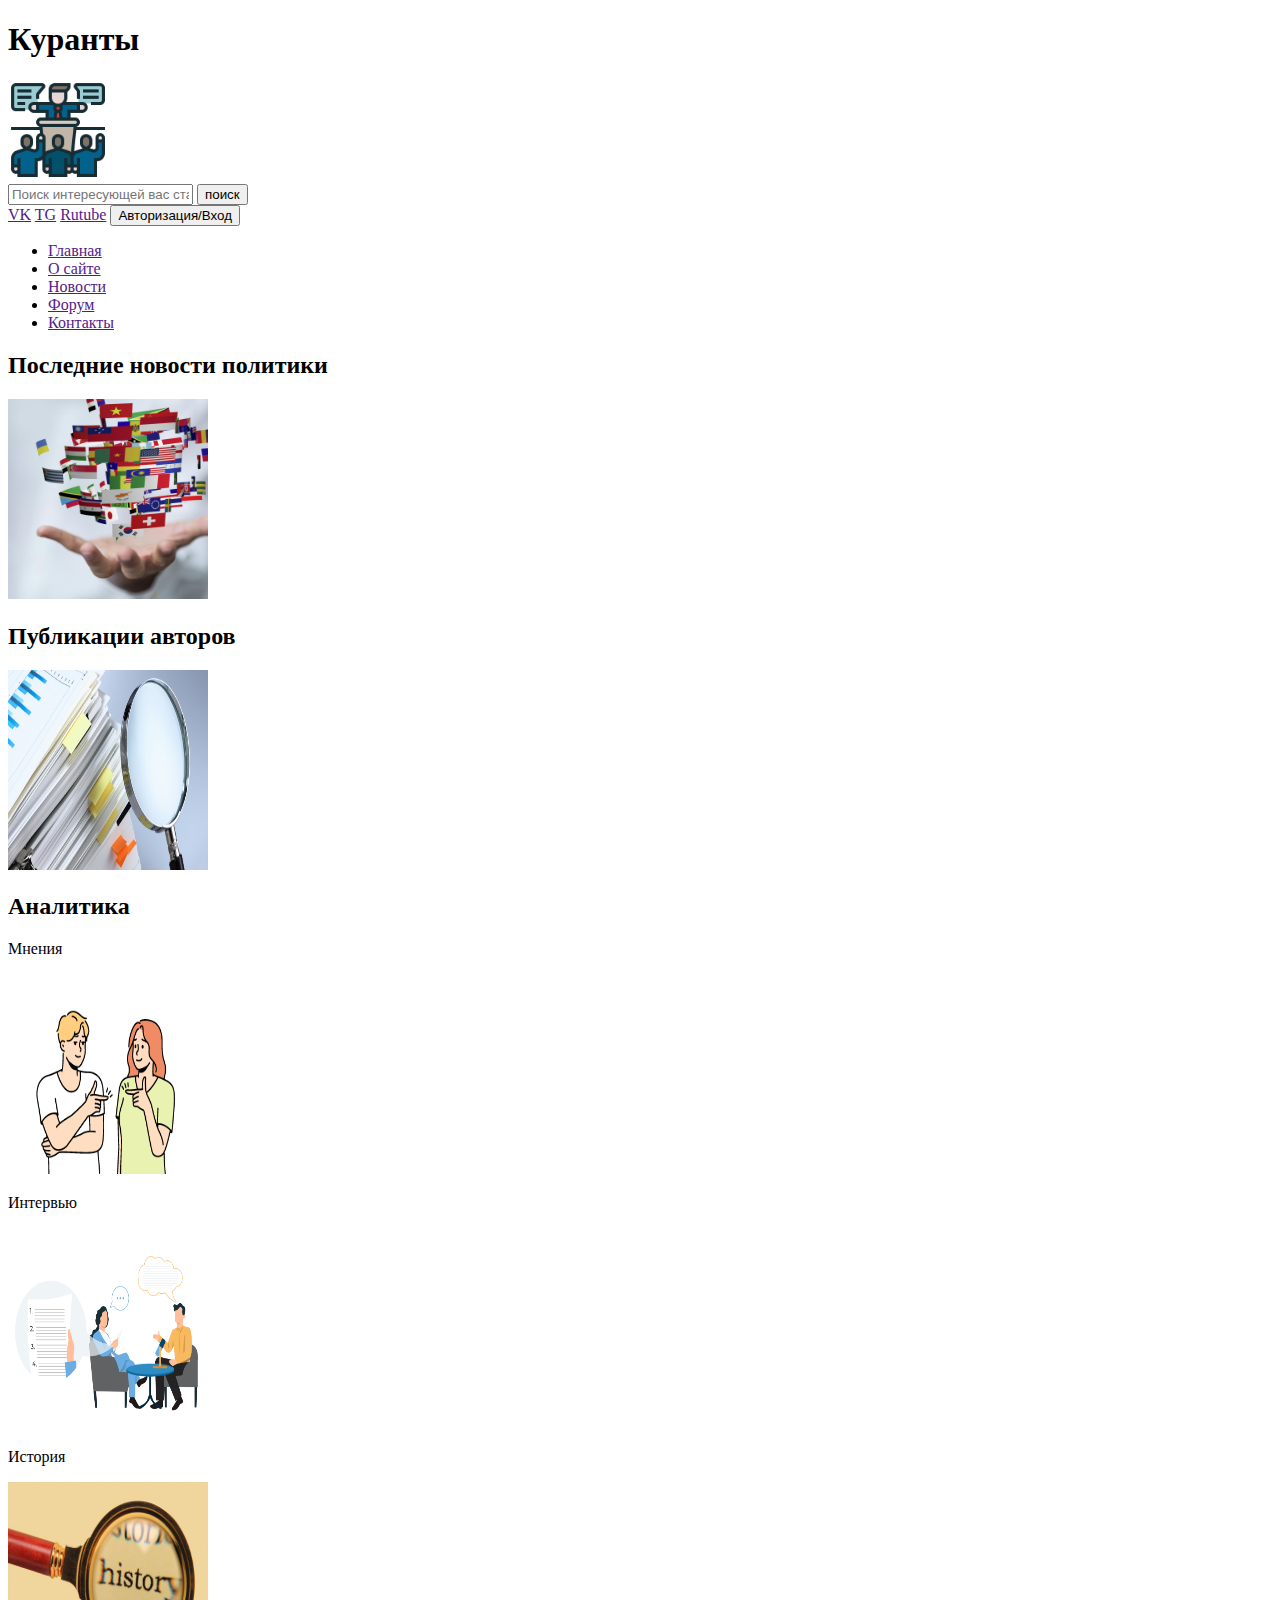
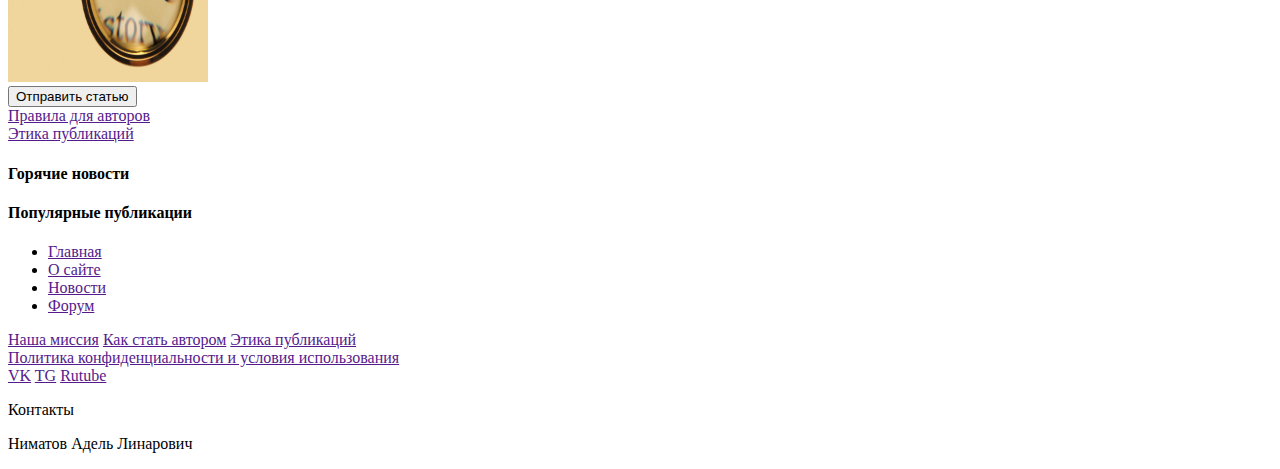
==== index.html @ ad08dcb9 "Add files via upload" ====
<!DOCTYPE html>
<html lang="en">
<head>
    <meta charset="UTF-8">
    <meta name="viewport" content="width=device-width, initial-scale=1.0">
    <title>Document</title>
</head>
<body>
    <header class="header">
        <h1 class="header__title">Куранты</h1>
        <img class="header__logo" src="images/logo.png" alt="logo" width="100" height="100"><br>
        <form class="header__form-search">
            <input class="header__input-search" type="text" placeholder="Поиск интересующей вас статьи">
            <button class="header__button-search" type="button">поиск</button><br>  
        </form>
        <a class="header__social" href="">VK</a>
        <a class="header__social" href="">TG</a>
        <a class="header__social" href="">Rutube</a>
        <button class="header__button" type="button">Авторизация/Вход</button>
        <nav class="header__menu">
            <ul class="menu">
                <li class="menu__item"><a class="menu__link" href="">Главная</a></li>
                <li class="menu__item"><a class="menu__link" href="">О сайте</a></li>
                <li class="menu__item"><a class="menu__link" href="">Новости</a></li>
                <li class="menu__item"><a class="menu__link" href="">Форум</a></li>
                <li class="menu__item"><a class="menu__link" href="">Контакты</a></li>
            </ul>
        </nav>
    </header>
    <main class="main">
        <div class="politics-news">
            <h2 class="politics-news__title">Последние новости политики</h2>
            <img class="politics-news__img" src="images/politics_news.jpg" alt="politics_news" width="200" height="200">
        </div>
        <div class="publications">
            <h2 class="publications__title">Публикации авторов</h2>
            <img class="publications__img" src="images/publication.jpg" alt="publication" width="200" height="200">
        </div>
        <div class="analytics">
            <h2 class="analytics__title">Аналитика</h2>
            <p class="analytics__block">Мнения</p>
            <img class="analytics__img" src="images/opinions.png" alt="opinions" width="200" height="200">
            <p class="analytics__block">Интервью</p>
            <img class="analytics__img" src="images/interview.png" alt="interview" width="200" height="200">
            <p class="analytics__block">История</p>
            <img class="analytics__img" src="images/history.jpg" alt="history" width="200" height="200">
        </div>
        <aside class="aside">
            <button class="aside__button" type="button">Отправить статью</button><br>
            <a class="aside__link" href="">Правила для авторов</a><br>
            <a class="aside__link" href="">Этика публикаций</a>
            <div class="aside__block">
                <h4 class="aside__title">Горячие новости</h4>
            </div>
            <div class="aside__block">
                <h4 class="aside__title">Популярные публикации</h4>
            </div>
        </aside>
    </main>
    <footer class="footer">
        <nav class="footer__menu">
            <ul class="menu-footer">
                <li class="menu-footer__item"><a class="menu-f__link" href="">Главная</a></li>
                <li class="menu-footer__item" ><a class="menu-f__link" href="">О сайте</a></li>
                <li class="menu-footer__item" ><a class="menu-f__link" href="">Новости</a></li>
                <li class="menu-footer__item" ><a class="menu-f__link" href="">Форум</a></li>
            </ul>
        </nav>
        <a class="footer__link" href="">Наша миссия</a>
        <a class="footer__link" href="">Как стать автором</a>
        <a class="footer__link" href="">Этика публикаций</a>
        <div>
            <a class="footer__link" href="">Политика конфиденциальности и условия использования</a>
        </div>
        <div>
            <a class="footer__social" href="">VK</a>
            <a class="footer__social" href="">TG</a>
            <a class="footer__social" href="">Rutube</a>
        </div>
        <p class="footer__contacts">Контакты</p>
        <p class="footer__author">Ниматов Адель Линарович</p>
    </footer>
</body>
</html>
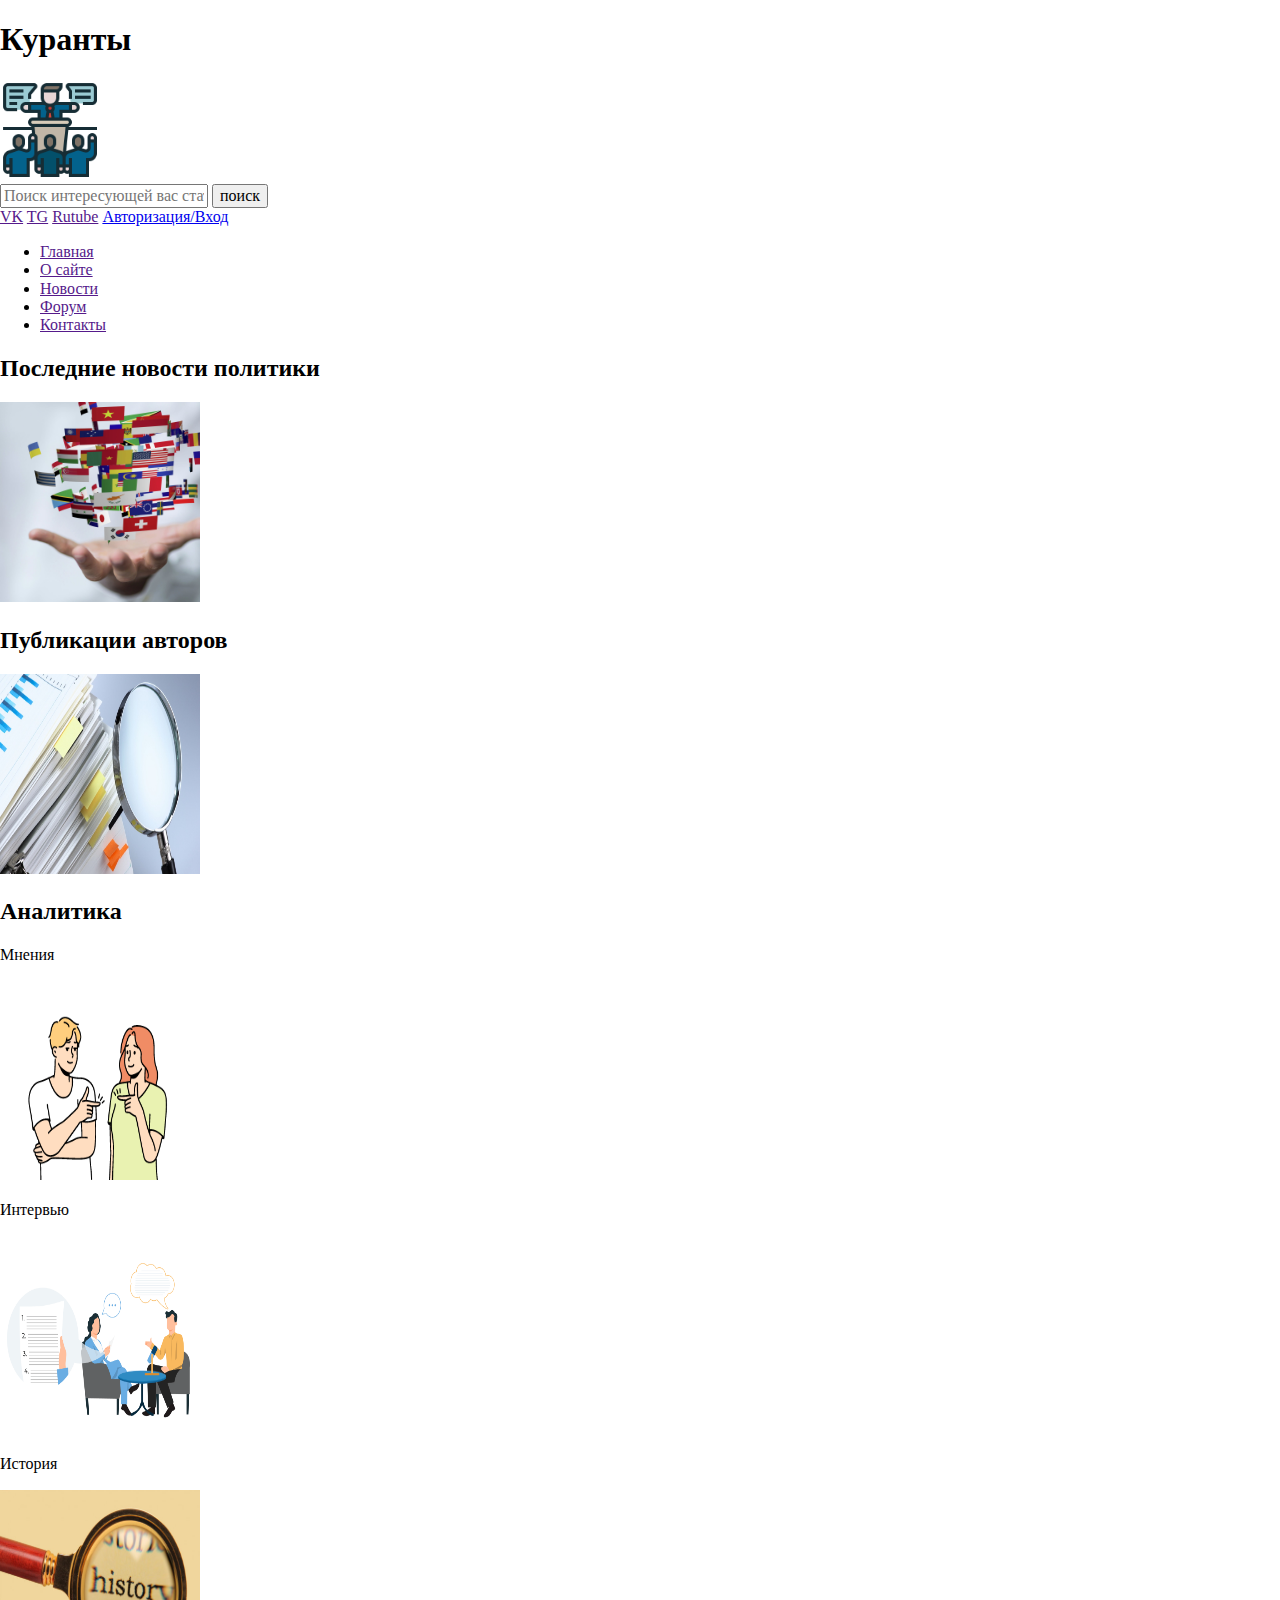
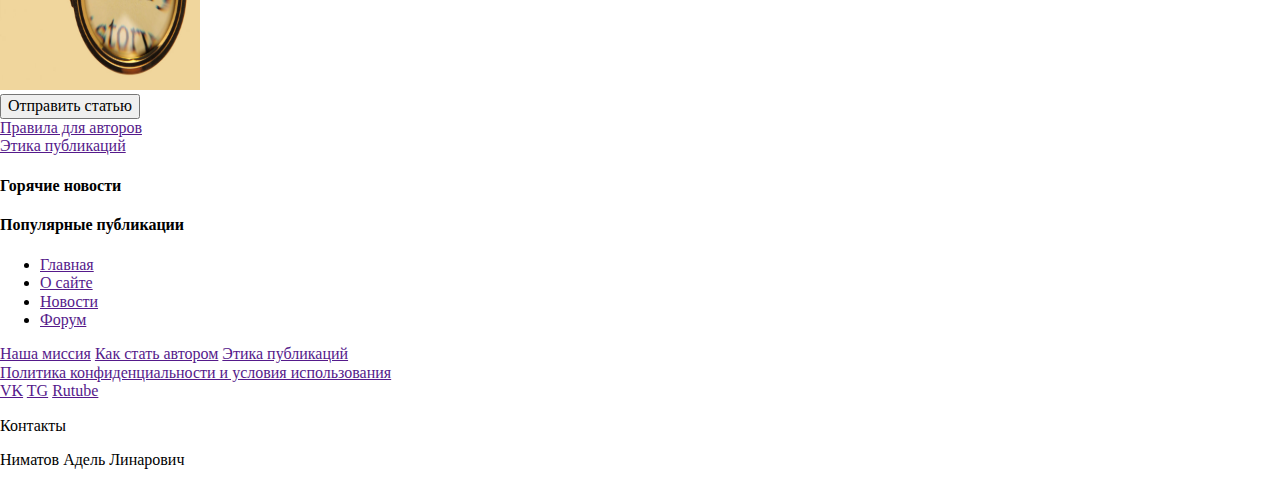
==== commit cb3193ac: "Add files via upload" ====
--- a/index.html
+++ b/index.html
@@ -1,9 +1,11 @@
 <!DOCTYPE html>
-<html lang="en">
+<html lang="ru">
 <head>
     <meta charset="UTF-8">
     <meta name="viewport" content="width=device-width, initial-scale=1.0">
     <title>Document</title>
+    <link rel="stylesheet" href="styles/normalize.css">
+    <link rel="stylesheet" href="./styles/style.css">
 </head>
 <body>
     <header class="header">
@@ -16,7 +18,7 @@
         <a class="header__social" href="">VK</a>
         <a class="header__social" href="">TG</a>
         <a class="header__social" href="">Rutube</a>
-        <button class="header__button" type="button">Авторизация/Вход</button>
+        <a class="header__link" href="login.html">Авторизация/Вход</a>
         <nav class="header__menu">
             <ul class="menu">
                 <li class="menu__item"><a class="menu__link" href="">Главная</a></li>
@@ -60,10 +62,10 @@
     <footer class="footer">
         <nav class="footer__menu">
             <ul class="menu-footer">
-                <li class="menu-footer__item"><a class="menu-f__link" href="">Главная</a></li>
-                <li class="menu-footer__item" ><a class="menu-f__link" href="">О сайте</a></li>
-                <li class="menu-footer__item" ><a class="menu-f__link" href="">Новости</a></li>
-                <li class="menu-footer__item" ><a class="menu-f__link" href="">Форум</a></li>
+                <li class="menu-footer__item"><a class="menu-footer__link" href="">Главная</a></li>
+                <li class="menu-footer__item" ><a class="menu-footer__link" href="">О сайте</a></li>
+                <li class="menu-footer__item" ><a class="menu-footer__link" href="">Новости</a></li>
+                <li class="menu-footer__item" ><a class="menu-footer__link" href="">Форум</a></li>
             </ul>
         </nav>
         <a class="footer__link" href="">Наша миссия</a>
--- a/styles/style.css
+++ b/styles/style.css
@@ -0,0 +1,10 @@
+/* Подключение шрифтов */
+@import "fonts.css";
+/* Подключение основных стилей */
+@import "base.css";
+/* Подключение стилей относящихся к header */
+@import "header.css";
+/* Подключение стилей относящихся к footer */
+@import "footer.css";
+/* Подключение стилей относящихся к main */
+@import "main.css";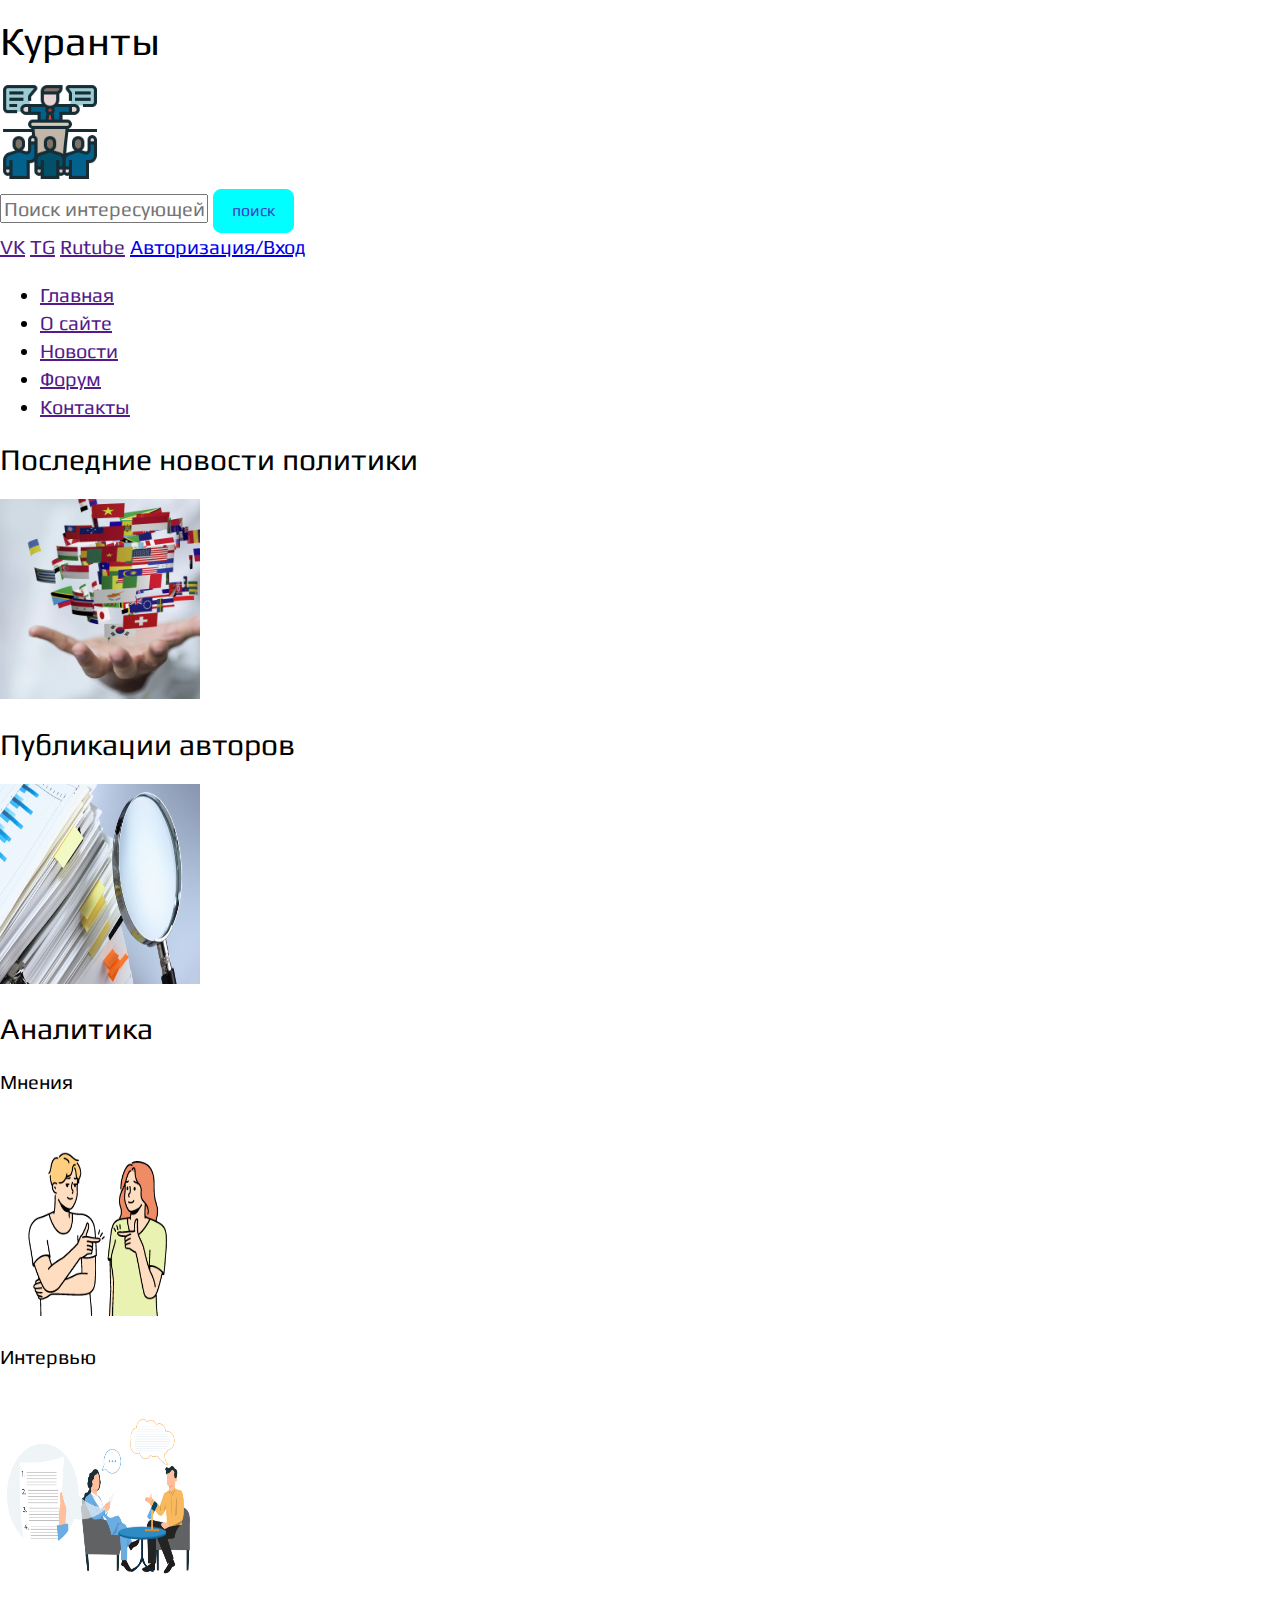
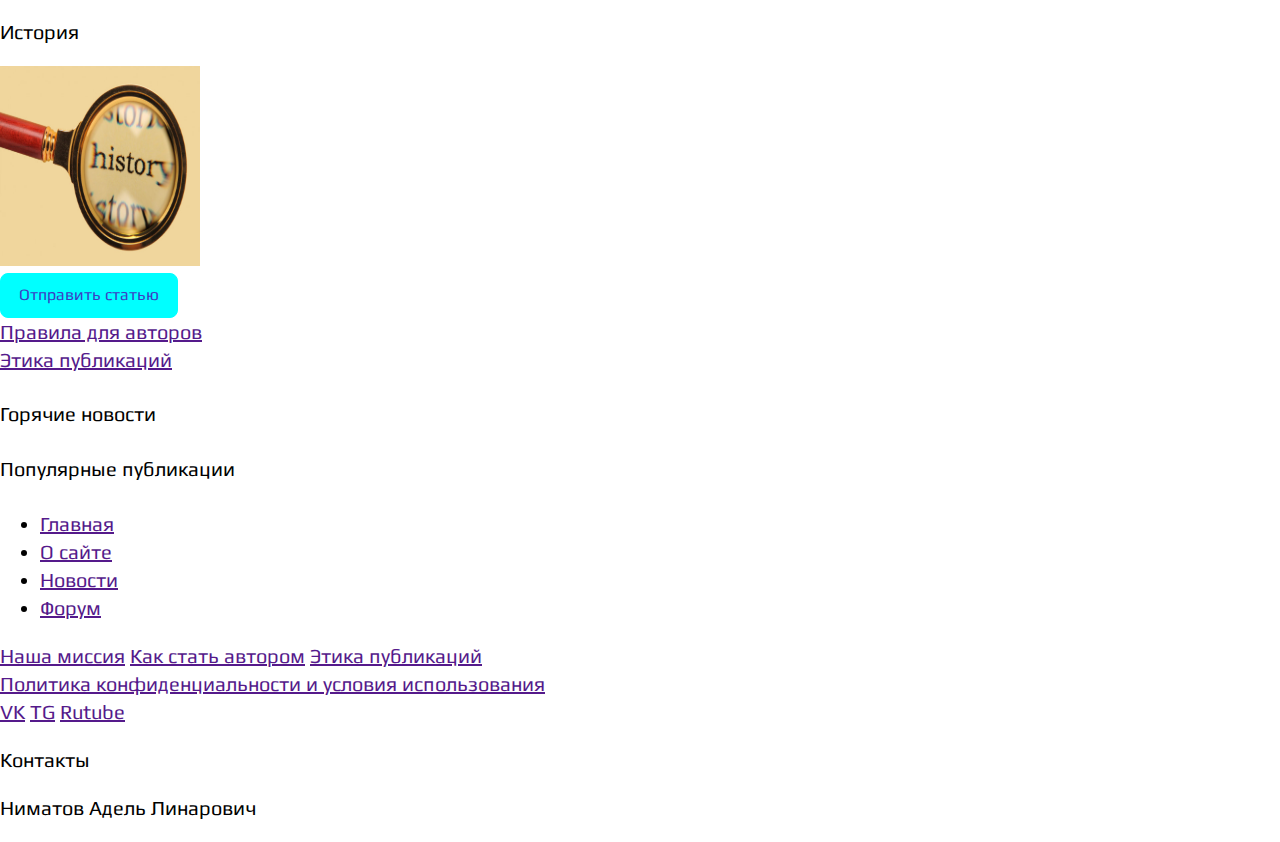
==== commit d5c6bdfc: "Add files via upload" ====
--- a/index.html
+++ b/index.html
@@ -5,10 +5,10 @@
     <meta name="viewport" content="width=device-width, initial-scale=1.0">
     <title>Document</title>
     <link rel="stylesheet" href="styles/normalize.css">
-    <link rel="stylesheet" href="./styles/style.css">
+    <link rel="stylesheet" href="styles/style.css">
 </head>
 <body>
-    <header class="header">
+    <header class="header container">
         <h1 class="header__title">Куранты</h1>
         <img class="header__logo" src="images/logo.png" alt="logo" width="100" height="100"><br>
         <form class="header__form-search">
@@ -29,7 +29,7 @@
             </ul>
         </nav>
     </header>
-    <main class="main">
+    <main class="main container">
         <div class="politics-news">
             <h2 class="politics-news__title">Последние новости политики</h2>
             <img class="politics-news__img" src="images/politics_news.jpg" alt="politics_news" width="200" height="200">
@@ -59,7 +59,7 @@
             </div>
         </aside>
     </main>
-    <footer class="footer">
+    <footer class="footer container">
         <nav class="footer__menu">
             <ul class="menu-footer">
                 <li class="menu-footer__item"><a class="menu-footer__link" href="">Главная</a></li>
--- a/styles/style.css
+++ b/styles/style.css
@@ -7,4 +7,6 @@
 /* Подключение стилей относящихся к footer */
 @import "footer.css";
 /* Подключение стилей относящихся к main */
-@import "main.css";+@import "main.css";
+/* Подключение универсальных стилей */
+@import "typography.css";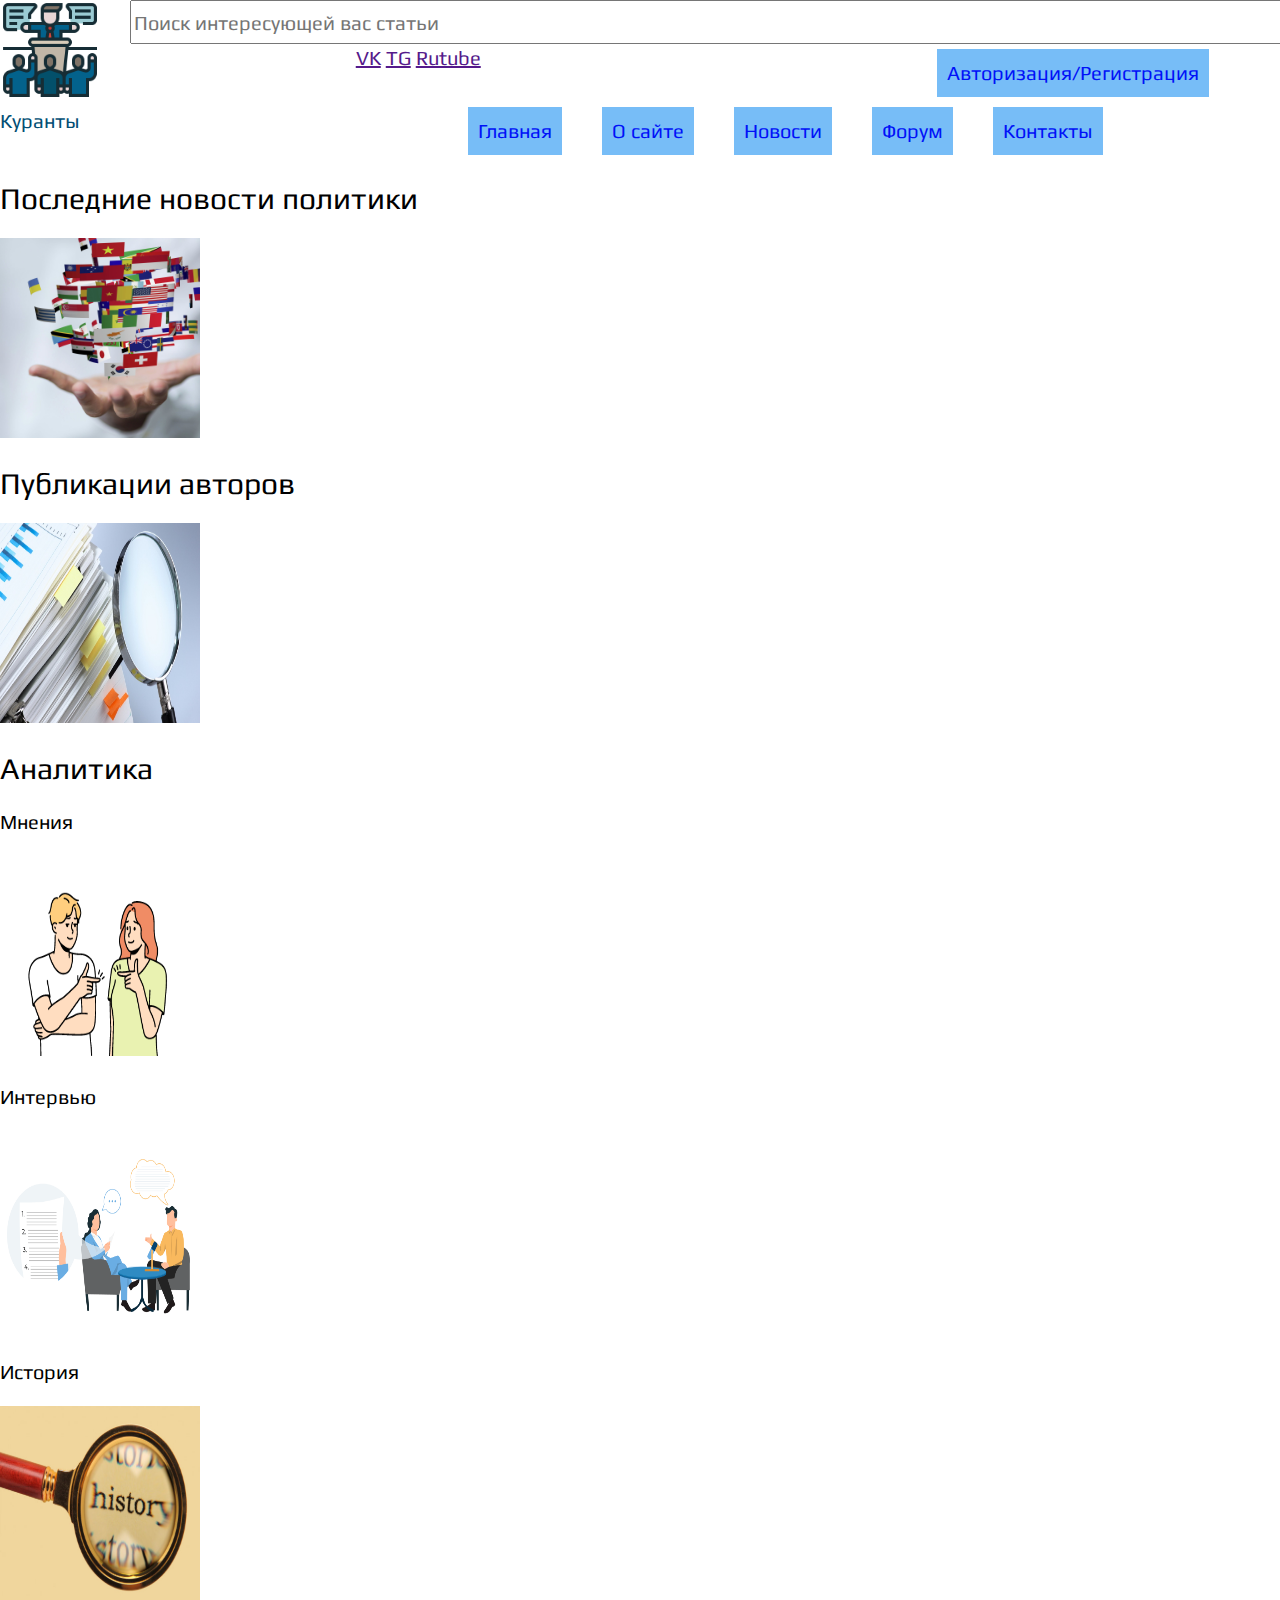
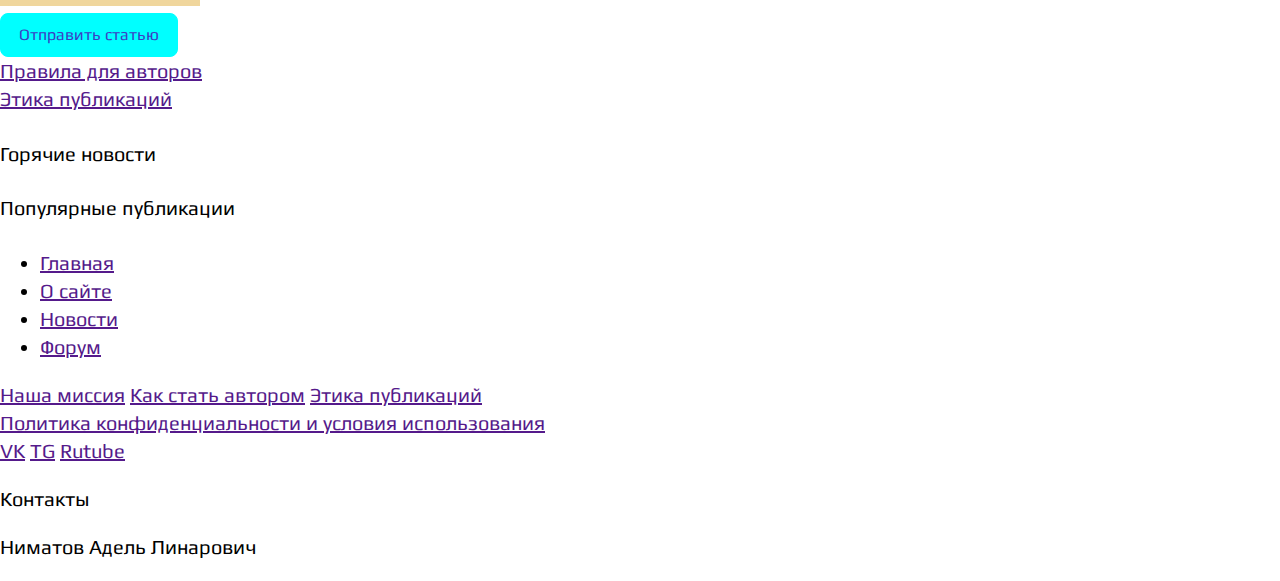
==== commit 41cc37b2: "Add files via upload" ====
--- a/index.html
+++ b/index.html
@@ -1,5 +1,6 @@
 <!DOCTYPE html>
 <html lang="ru">
+
 <head>
     <meta charset="UTF-8">
     <meta name="viewport" content="width=device-width, initial-scale=1.0">
@@ -7,27 +8,37 @@
     <link rel="stylesheet" href="styles/normalize.css">
     <link rel="stylesheet" href="styles/style.css">
 </head>
+
 <body>
     <header class="header container">
-        <h1 class="header__title">Куранты</h1>
-        <img class="header__logo" src="images/logo.png" alt="logo" width="100" height="100"><br>
-        <form class="header__form-search">
-            <input class="header__input-search" type="text" placeholder="Поиск интересующей вас статьи">
-            <button class="header__button-search" type="button">поиск</button><br>  
-        </form>
-        <a class="header__social" href="">VK</a>
-        <a class="header__social" href="">TG</a>
-        <a class="header__social" href="">Rutube</a>
-        <a class="header__link" href="login.html">Авторизация/Вход</a>
-        <nav class="header__menu">
-            <ul class="menu">
-                <li class="menu__item"><a class="menu__link" href="">Главная</a></li>
-                <li class="menu__item"><a class="menu__link" href="">О сайте</a></li>
-                <li class="menu__item"><a class="menu__link" href="">Новости</a></li>
-                <li class="menu__item"><a class="menu__link" href="">Форум</a></li>
-                <li class="menu__item"><a class="menu__link" href="">Контакты</a></li>
-            </ul>
-        </nav>
+        <div class="header__logotitle">
+            <img class="header__logo" src="images/logo.png" alt="logo" width="100" height="100">
+            <p class="header__title">Куранты</p>
+        </div>
+        <div class="header__block">
+            <form class="header__form-search">
+                <input class="header__input-search" type="text" placeholder="Поиск интересующей вас статьи">
+                <button class="header__button-search" type="submit">поиск</button><br>
+            </form>
+            <div class="header__social-enter">
+                <div class="header__social-block">
+                    <a class="header__social" href="">VK</a>
+                    <a class="header__social" href="">TG</a>
+                    <a class="header__social" href="">Rutube</a>
+                </div>
+                <a class="header__link" href="login.html">Авторизация/Регистрация</a>
+            </div>
+
+            <nav class="header__menu">
+                <ul class="menu">
+                    <li class="menu__item"><a class="menu__link" href="">Главная</a></li>
+                    <li class="menu__item"><a class="menu__link" href="">О сайте</a></li>
+                    <li class="menu__item"><a class="menu__link" href="">Новости</a></li>
+                    <li class="menu__item"><a class="menu__link" href="">Форум</a></li>
+                    <li class="menu__item"><a class="menu__link" href="">Контакты</a></li>
+                </ul>
+            </nav>
+        </div>
     </header>
     <main class="main container">
         <div class="politics-news">
@@ -63,9 +74,9 @@
         <nav class="footer__menu">
             <ul class="menu-footer">
                 <li class="menu-footer__item"><a class="menu-footer__link" href="">Главная</a></li>
-                <li class="menu-footer__item" ><a class="menu-footer__link" href="">О сайте</a></li>
-                <li class="menu-footer__item" ><a class="menu-footer__link" href="">Новости</a></li>
-                <li class="menu-footer__item" ><a class="menu-footer__link" href="">Форум</a></li>
+                <li class="menu-footer__item"><a class="menu-footer__link" href="">О сайте</a></li>
+                <li class="menu-footer__item"><a class="menu-footer__link" href="">Новости</a></li>
+                <li class="menu-footer__item"><a class="menu-footer__link" href="">Форум</a></li>
             </ul>
         </nav>
         <a class="footer__link" href="">Наша миссия</a>
@@ -83,4 +94,5 @@
         <p class="footer__author">Ниматов Адель Линарович</p>
     </footer>
 </body>
+
 </html>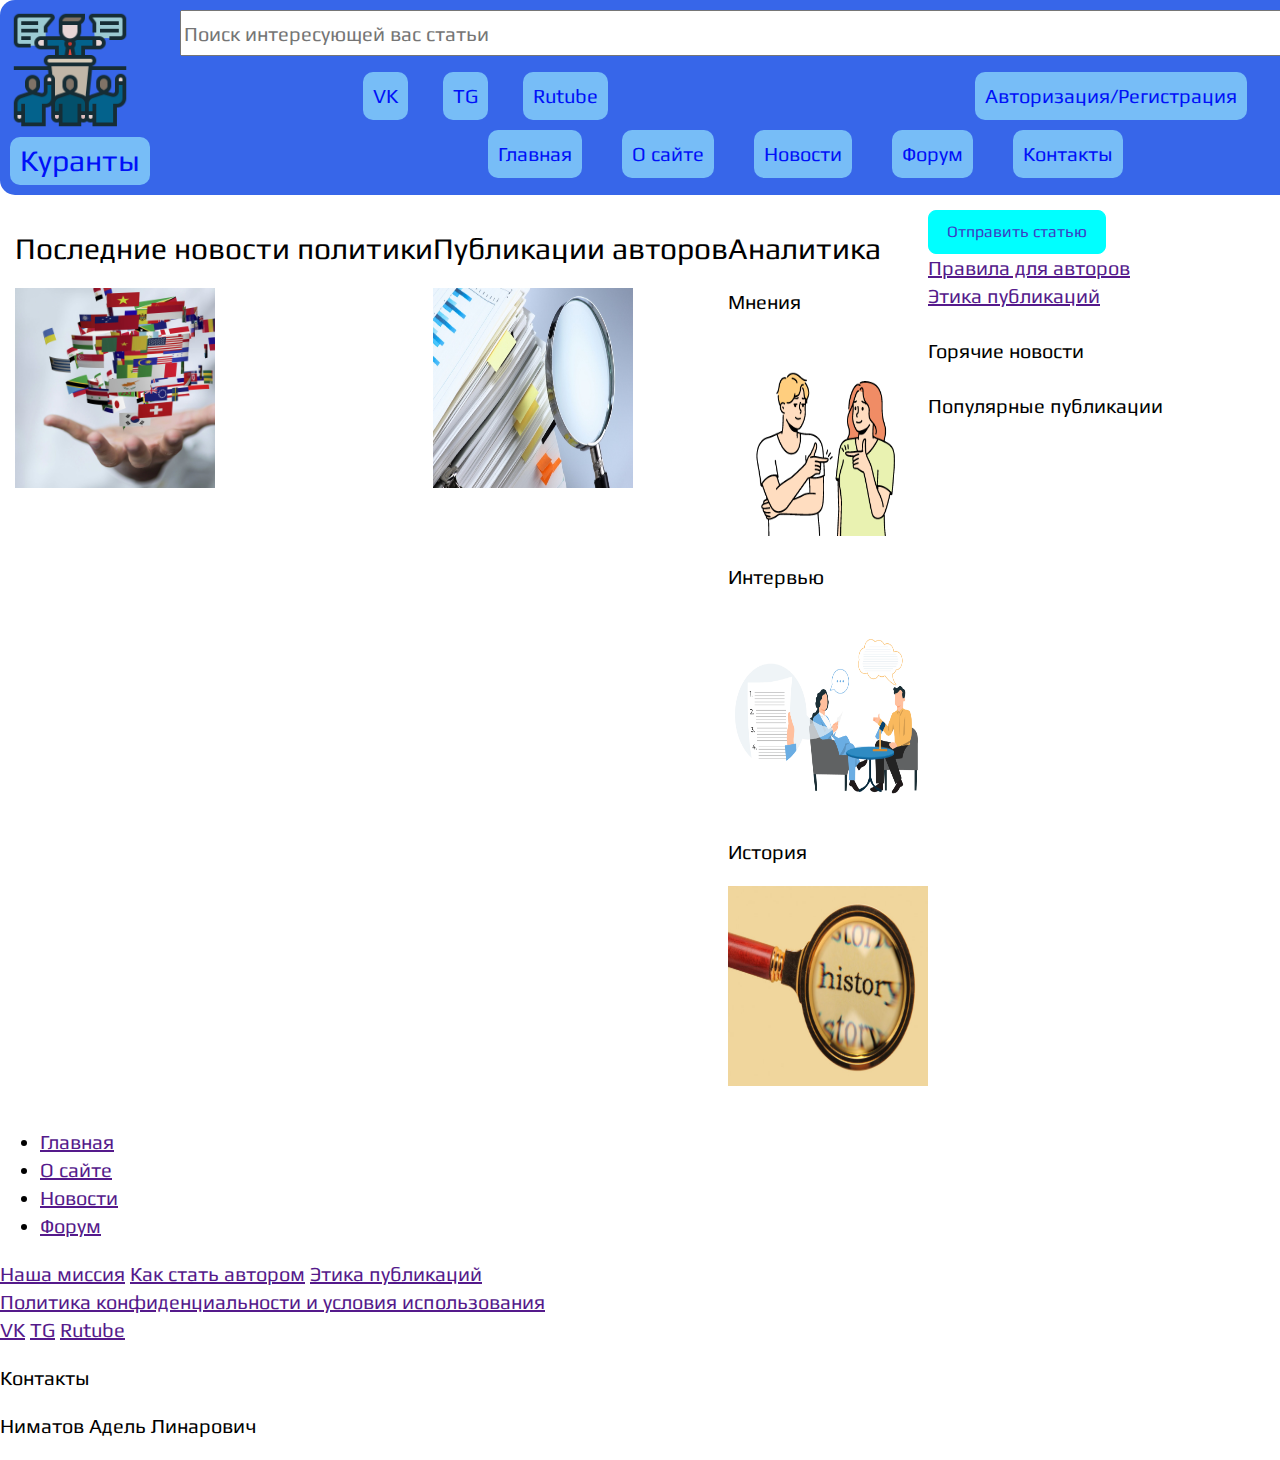
==== commit 01fcfdec: "Add files via upload" ====
--- a/index.html
+++ b/index.html
@@ -12,7 +12,7 @@
 <body>
     <header class="header container">
         <div class="header__logotitle">
-            <img class="header__logo" src="images/logo.png" alt="logo" width="100" height="100">
+            <img class="header__logo" src="images/logo.png" alt="logo" width="120" height="120">
             <p class="header__title">Куранты</p>
         </div>
         <div class="header__block">
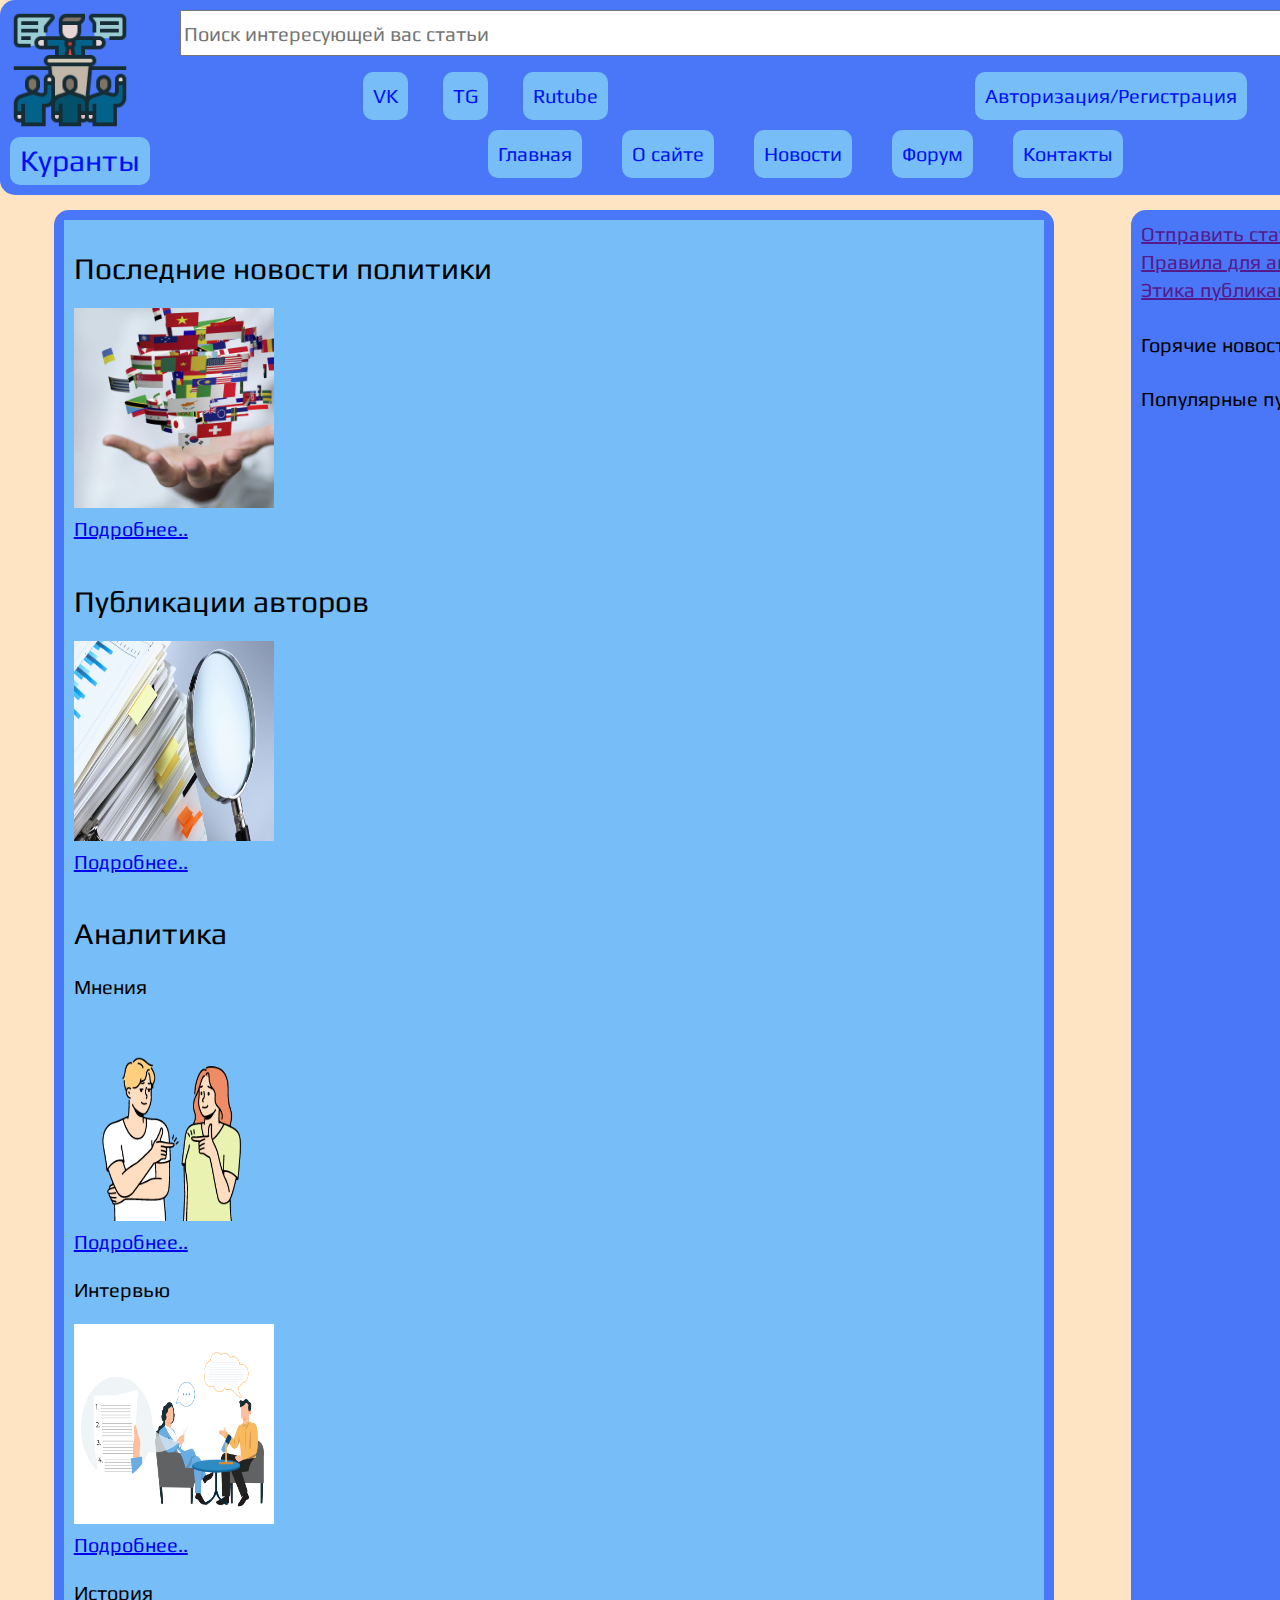
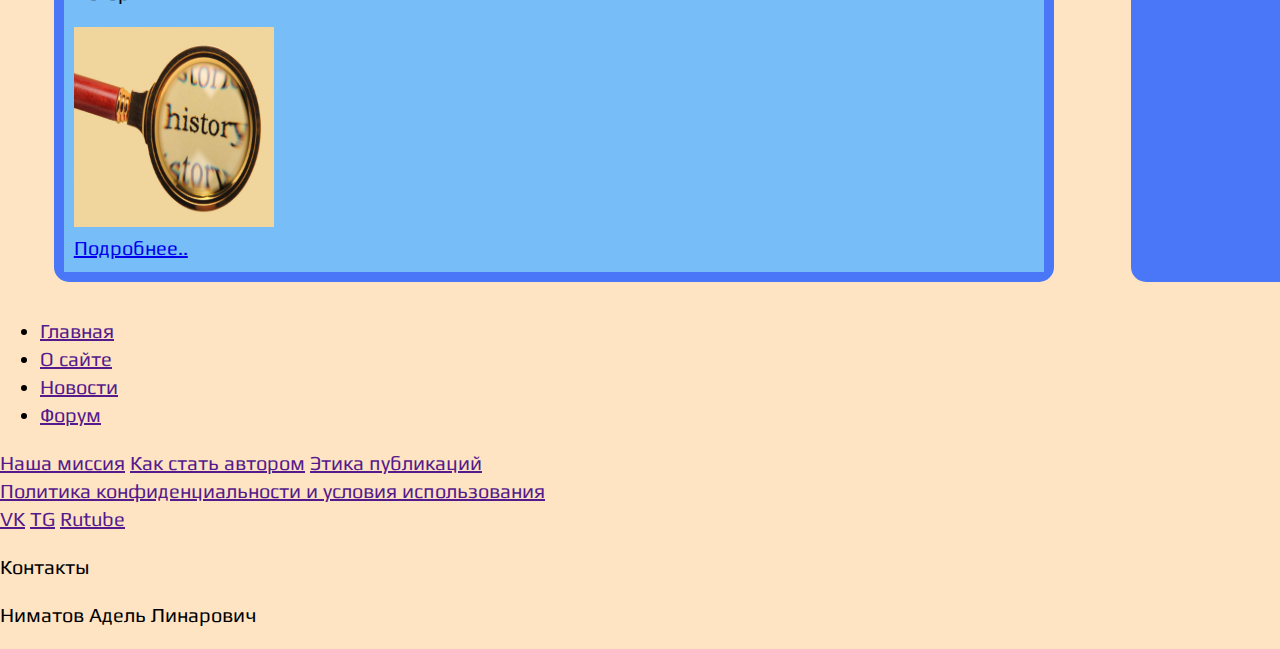
==== commit 83473231: "Add files via upload" ====
--- a/index.html
+++ b/index.html
@@ -41,25 +41,33 @@
         </div>
     </header>
     <main class="main container">
-        <div class="politics-news">
-            <h2 class="politics-news__title">Последние новости политики</h2>
-            <img class="politics-news__img" src="images/politics_news.jpg" alt="politics_news" width="200" height="200">
-        </div>
-        <div class="publications">
-            <h2 class="publications__title">Публикации авторов</h2>
-            <img class="publications__img" src="images/publication.jpg" alt="publication" width="200" height="200">
-        </div>
-        <div class="analytics">
-            <h2 class="analytics__title">Аналитика</h2>
-            <p class="analytics__block">Мнения</p>
-            <img class="analytics__img" src="images/opinions.png" alt="opinions" width="200" height="200">
-            <p class="analytics__block">Интервью</p>
-            <img class="analytics__img" src="images/interview.png" alt="interview" width="200" height="200">
-            <p class="analytics__block">История</p>
-            <img class="analytics__img" src="images/history.jpg" alt="history" width="200" height="200">
+        <div class="main-block">
+            <div class="politics-news">
+                <h2 class="politics-news__title">Последние новости политики</h2>
+                <img class="politics-news__img" src="images/politics_news.jpg" alt="politics_news" width="200"
+                    height="200"> <br>
+                <a class="main-block__link" href="#">Подробнее..</a>
+            </div>
+            <div class="publications">
+                <h2 class="publications__title">Публикации авторов</h2>
+                <img class="publications__img" src="images/publication.jpg" alt="publication" width="200" height="200"> <br>
+                <a class="main-block__link" href="#">Подробнее..</a>
+            </div>
+            <div class="analytics">
+                <h2 class="analytics__title">Аналитика</h2>
+                <p class="analytics__block">Мнения</p>
+                <img class="analytics__img" src="images/opinions.png" alt="opinions" width="200" height="200"> <br>
+                <a class="main-block__link" href="#">Подробнее..</a>
+                <p class="analytics__block">Интервью</p>
+                <img class="analytics__img" src="images/interview.png" alt="interview" width="200" height="200"> <br>
+                <a class="main-block__link" href="#">Подробнее..</a>
+                <p class="analytics__block">История</p>
+                <img class="analytics__img" src="images/history.jpg" alt="history" width="200" height="200"> <br>
+                <a class="main-block__link" href="#">Подробнее..</a>
+            </div>
         </div>
         <aside class="aside">
-            <button class="aside__button" type="button">Отправить статью</button><br>
+            <a class="aside__link" href="">Отправить статью</a><br>
             <a class="aside__link" href="">Правила для авторов</a><br>
             <a class="aside__link" href="">Этика публикаций</a>
             <div class="aside__block">
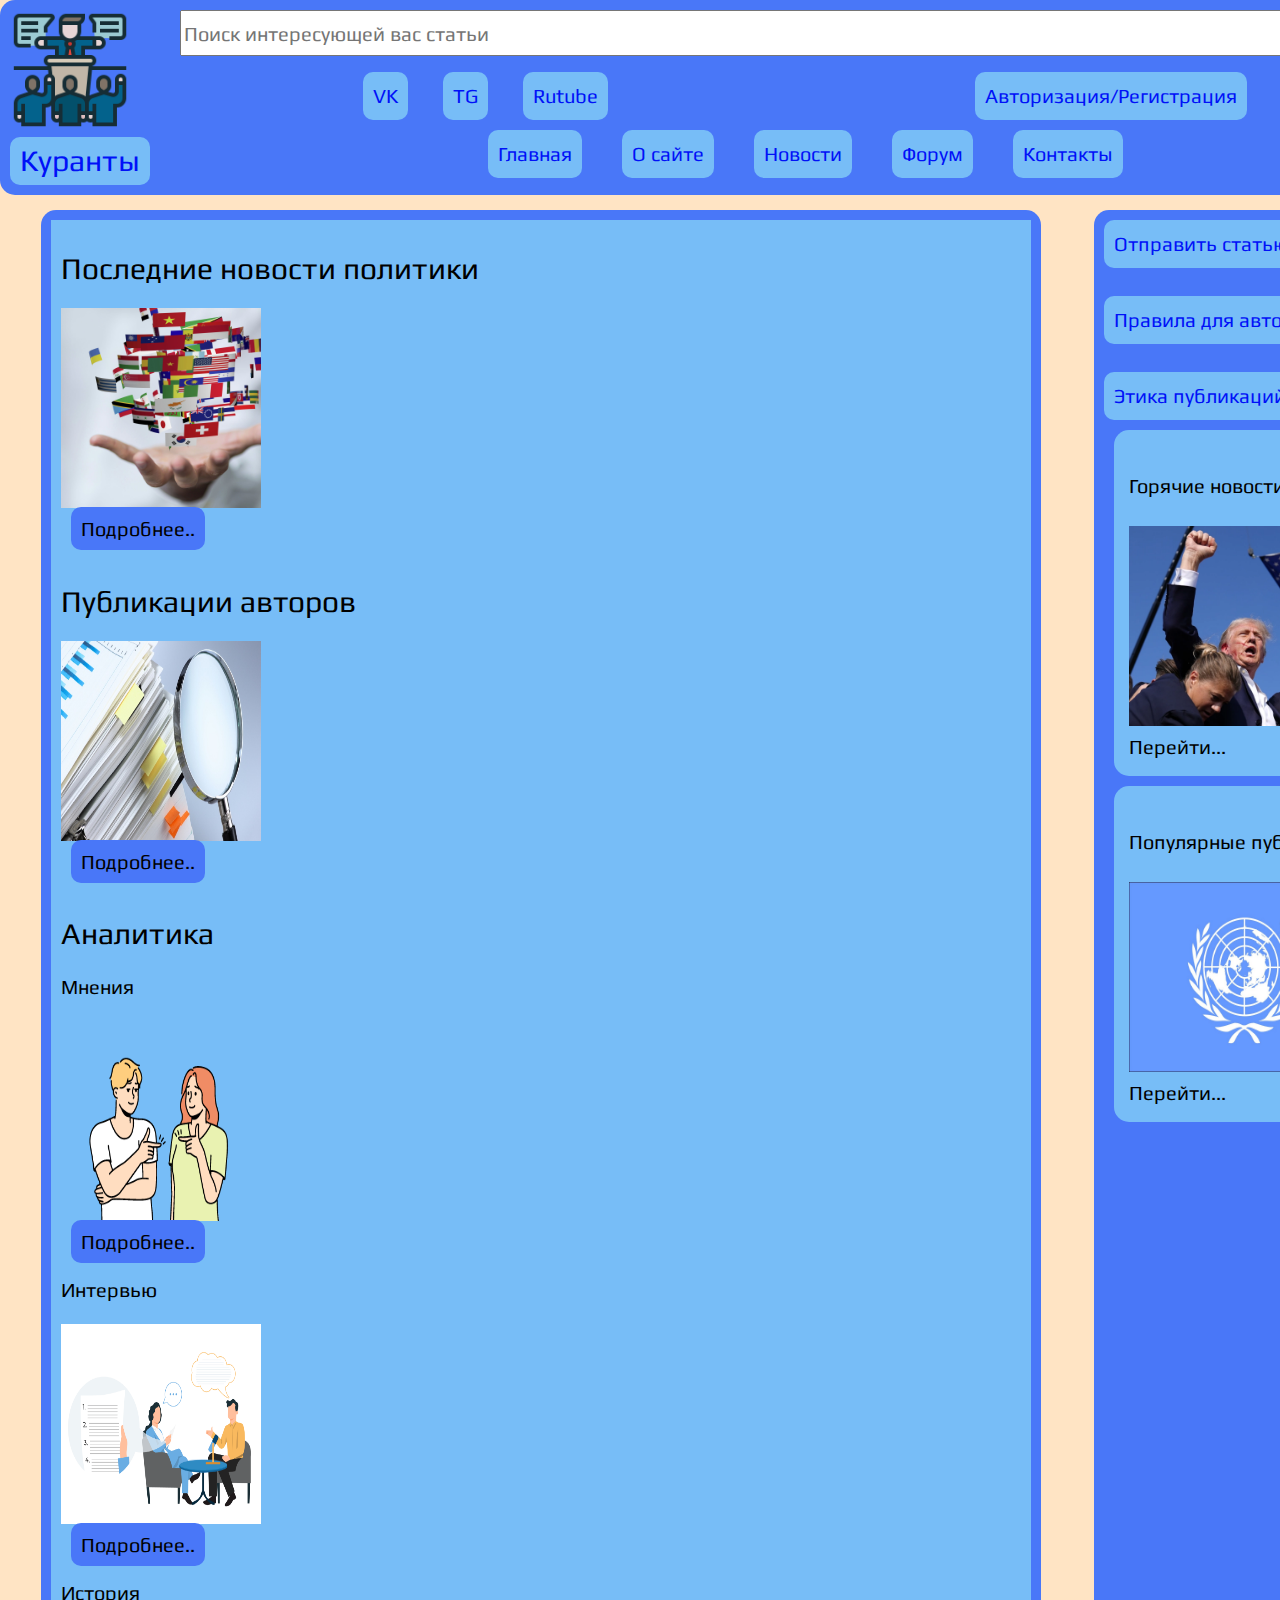
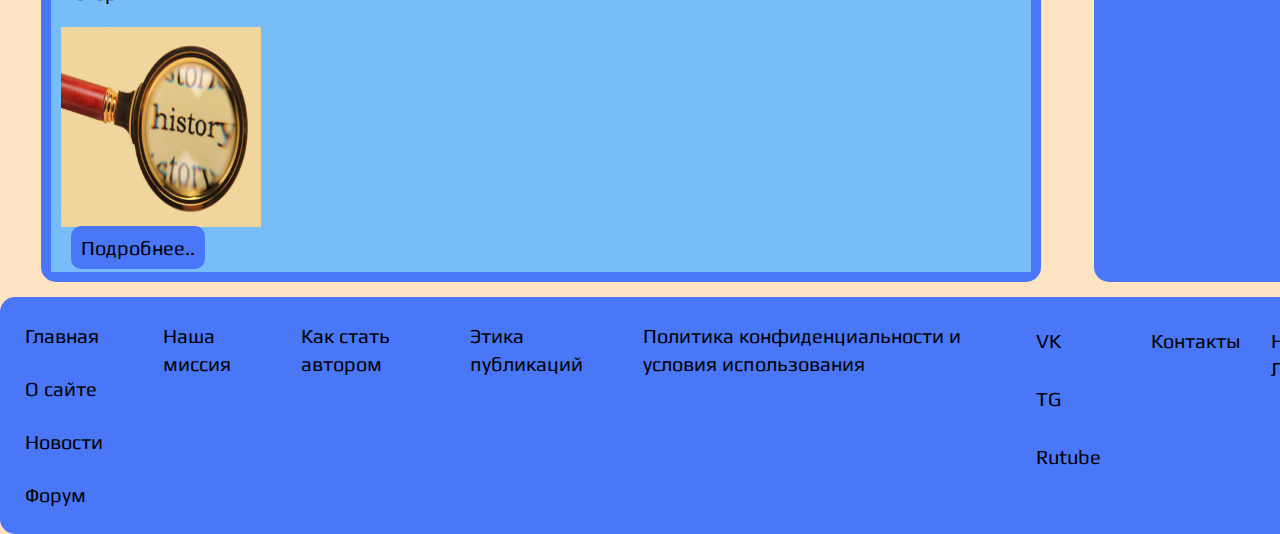
==== commit 7490ec6c: "Add files via upload" ====
--- a/index.html
+++ b/index.html
@@ -72,9 +72,13 @@
             <a class="aside__link" href="">Этика публикаций</a>
             <div class="aside__block">
                 <h4 class="aside__title">Горячие новости</h4>
+                <img class="aside__img" src="images/hot_news.png" alt="" width="230" height="200"> <br>
+                <a class="aside__block-link" href="">Перейти...</a>
             </div>
             <div class="aside__block">
                 <h4 class="aside__title">Популярные публикации</h4>
+                <img class="aside__img" src="images/publication_aside.jpg" alt="" width="230" height="190"> <br>
+                <a class="aside__block-link" href="">Перейти...</a>
             </div>
         </aside>
     </main>
@@ -87,7 +91,7 @@
                 <li class="menu-footer__item"><a class="menu-footer__link" href="">Форум</a></li>
             </ul>
         </nav>
-        <a class="footer__link" href="">Наша миссия</a>
+        <a class="footer__link" href="">Наша миссия</a> 
         <a class="footer__link" href="">Как стать автором</a>
         <a class="footer__link" href="">Этика публикаций</a>
         <div>
@@ -98,7 +102,7 @@
             <a class="footer__social" href="">TG</a>
             <a class="footer__social" href="">Rutube</a>
         </div>
-        <p class="footer__contacts">Контакты</p>
+        <p class="footer__contacts">Контакты</p> 
         <p class="footer__author">Ниматов Адель Линарович</p>
     </footer>
 </body>
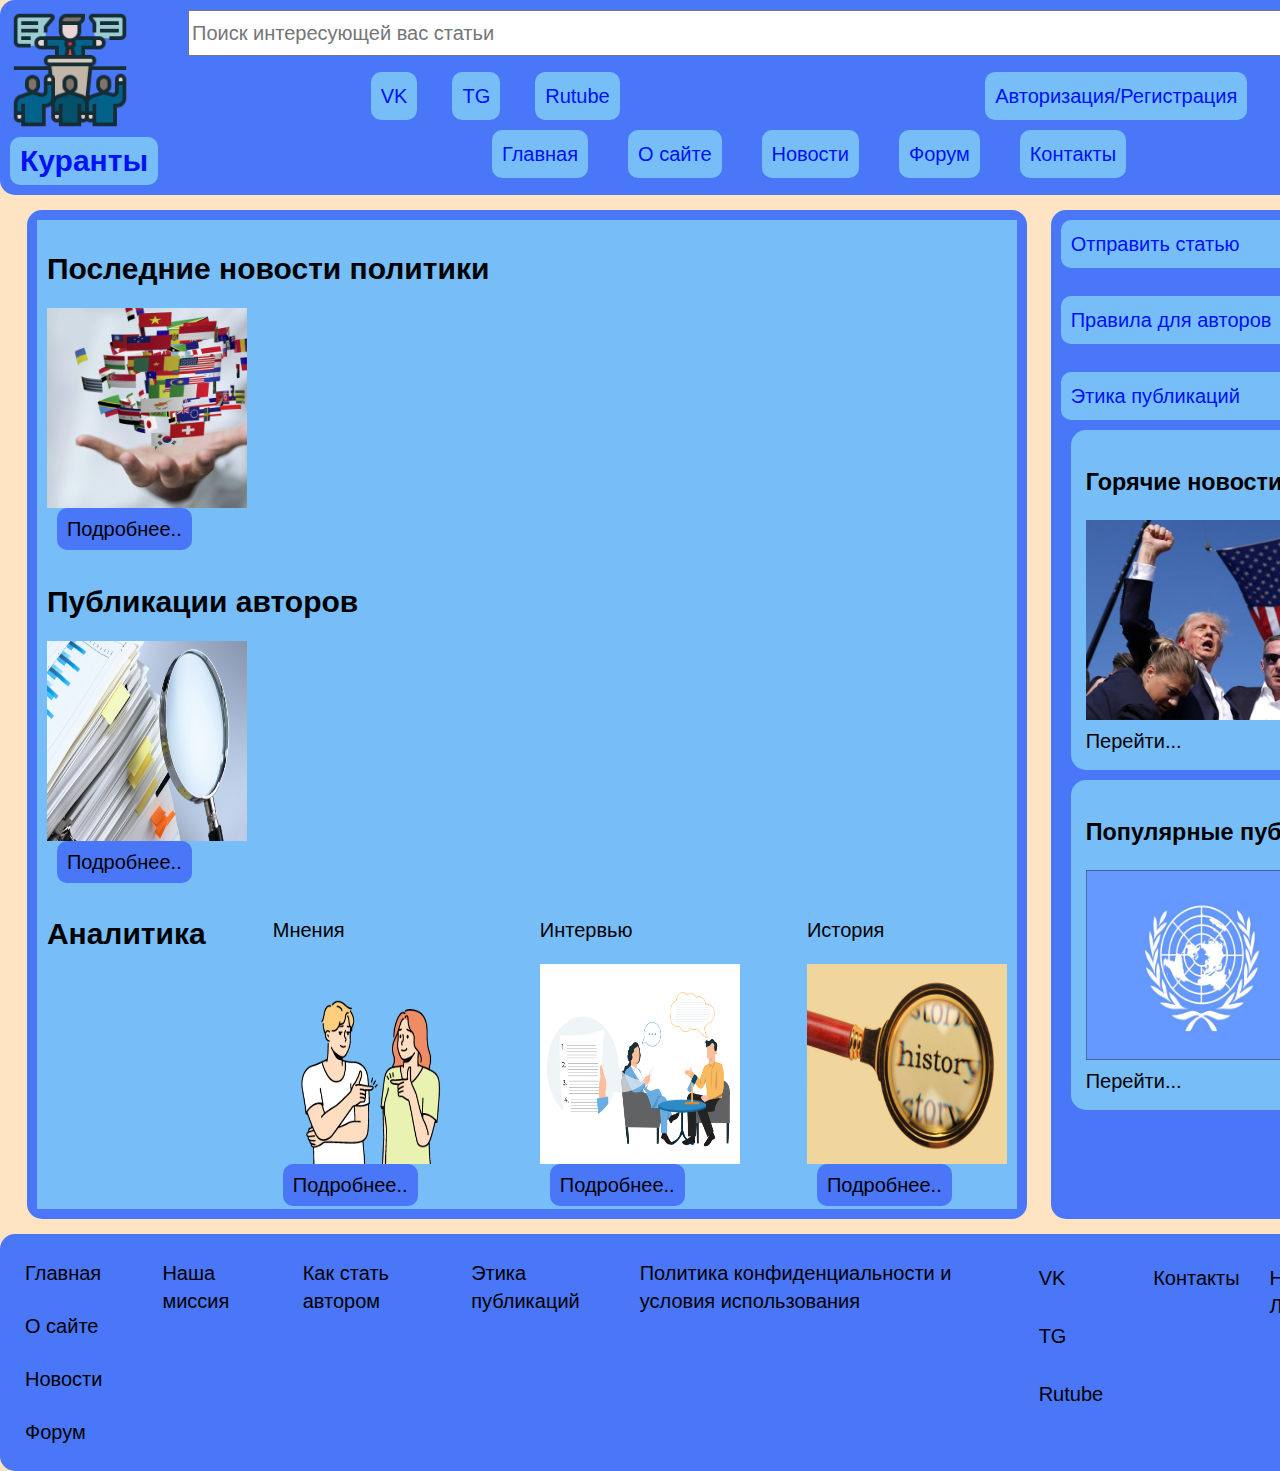
==== commit cf41c3c6: "Add files via upload" ====
--- a/index.html
+++ b/index.html
@@ -55,15 +55,21 @@
             </div>
             <div class="analytics">
                 <h2 class="analytics__title">Аналитика</h2>
-                <p class="analytics__block">Мнения</p>
-                <img class="analytics__img" src="images/opinions.png" alt="opinions" width="200" height="200"> <br>
-                <a class="main-block__link" href="#">Подробнее..</a>
-                <p class="analytics__block">Интервью</p>
-                <img class="analytics__img" src="images/interview.png" alt="interview" width="200" height="200"> <br>
-                <a class="main-block__link" href="#">Подробнее..</a>
-                <p class="analytics__block">История</p>
-                <img class="analytics__img" src="images/history.jpg" alt="history" width="200" height="200"> <br>
-                <a class="main-block__link" href="#">Подробнее..</a>
+                <div class="analytics__block">
+                    <p class="analytics__name">Мнения</p>
+                    <img class="analytics__img" src="images/opinions.png" alt="opinions" width="200" height="200"> <br>
+                    <a class="main-block__link" href="#">Подробнее..</a>
+                </div>
+                <div class="analytics__block">
+                    <p class="analytics__name">Интервью</p>
+                    <img class="analytics__img" src="images/interview.png" alt="interview" width="200" height="200"> <br>
+                    <a class="main-block__link" href="#">Подробнее..</a>
+                </div>
+                <div class="analytics__block">
+                    <p class="analytics__name">История</p>
+                    <img class="analytics__img" src="images/history.jpg" alt="history" width="200" height="200"> <br>
+                    <a class="main-block__link" href="#">Подробнее..</a>
+                </div>
             </div>
         </div>
         <aside class="aside">
@@ -71,12 +77,12 @@
             <a class="aside__link" href="">Правила для авторов</a><br>
             <a class="aside__link" href="">Этика публикаций</a>
             <div class="aside__block">
-                <h4 class="aside__title">Горячие новости</h4>
+                <h3 class="aside__title">Горячие новости</h3>
                 <img class="aside__img" src="images/hot_news.png" alt="" width="230" height="200"> <br>
                 <a class="aside__block-link" href="">Перейти...</a>
             </div>
             <div class="aside__block">
-                <h4 class="aside__title">Популярные публикации</h4>
+                <h3 class="aside__title">Популярные публикации</h3>
                 <img class="aside__img" src="images/publication_aside.jpg" alt="" width="230" height="190"> <br>
                 <a class="aside__block-link" href="">Перейти...</a>
             </div>
--- a/styles/style.css
+++ b/styles/style.css
@@ -9,4 +9,5 @@
 /* Подключение стилей относящихся к main */
 @import "main.css";
 /* Подключение универсальных стилей */
-@import "typography.css";+@import "typography.css";
+@import "media.css";